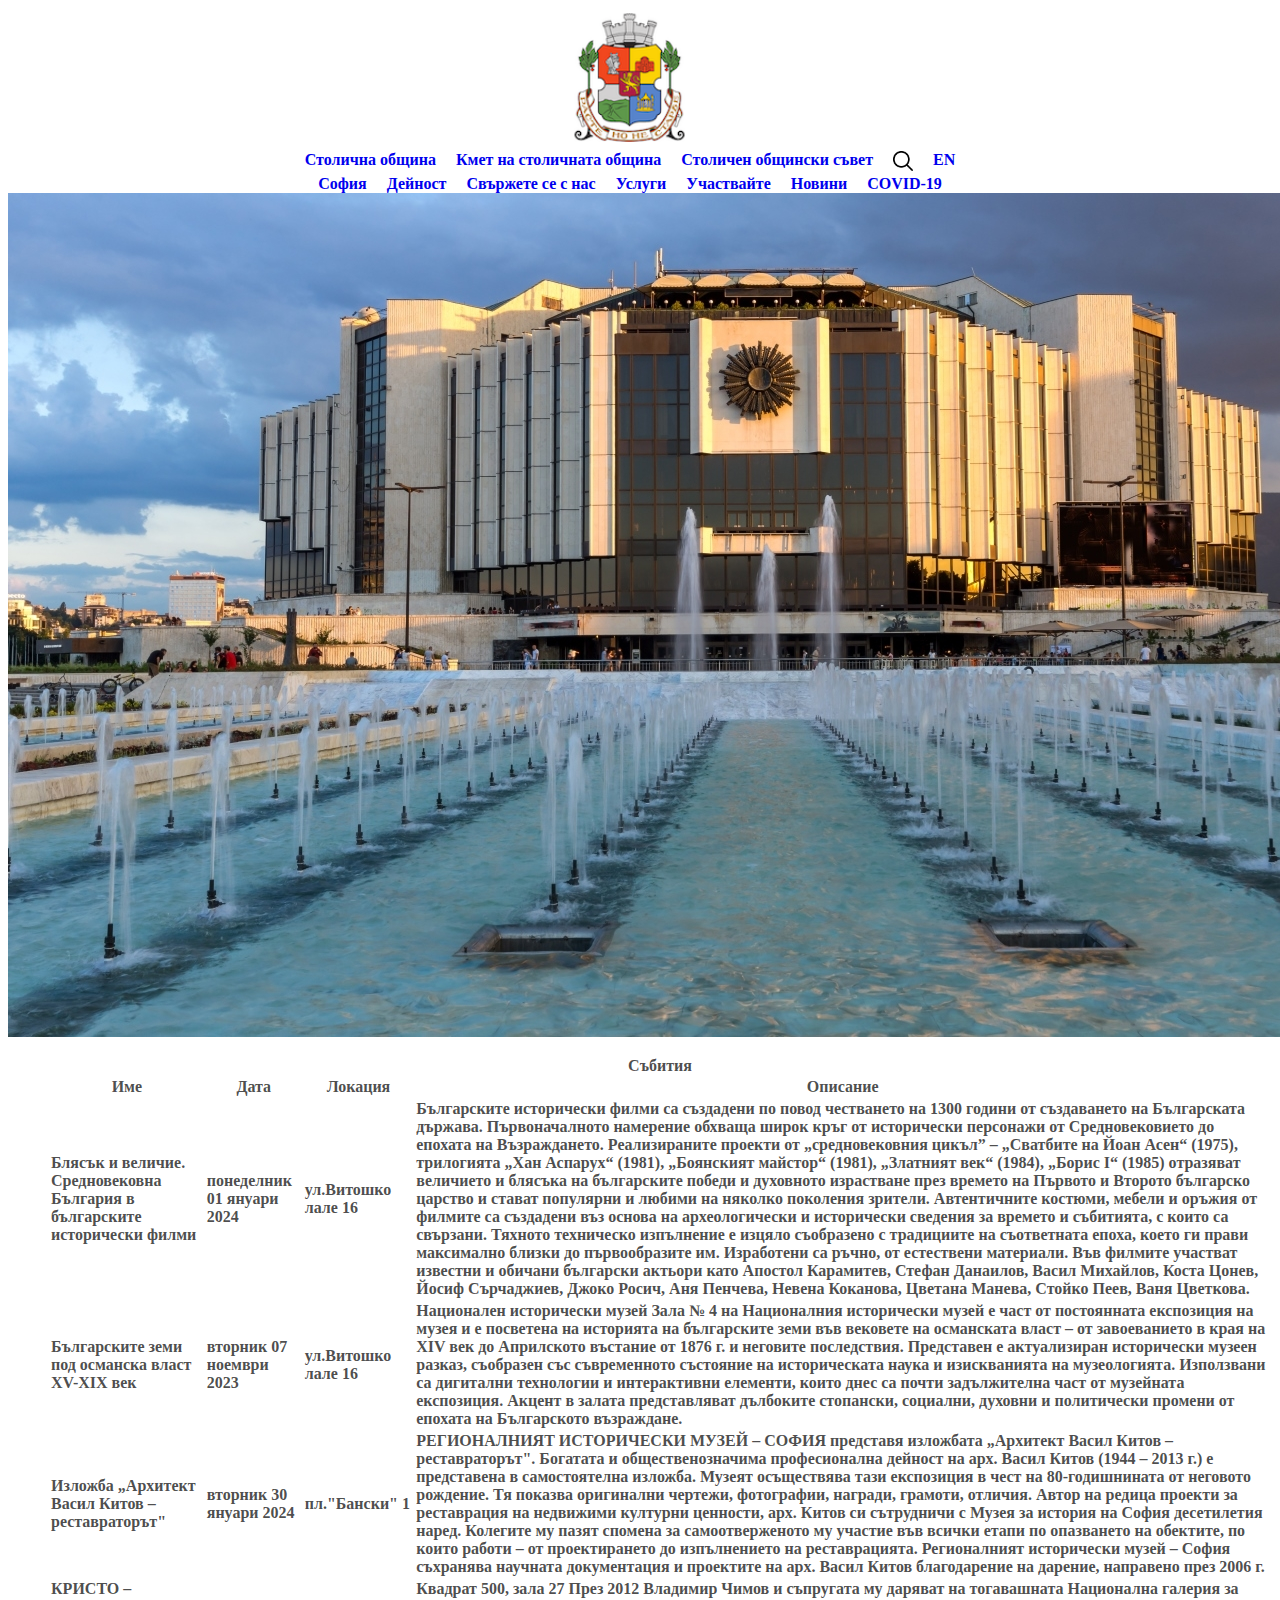
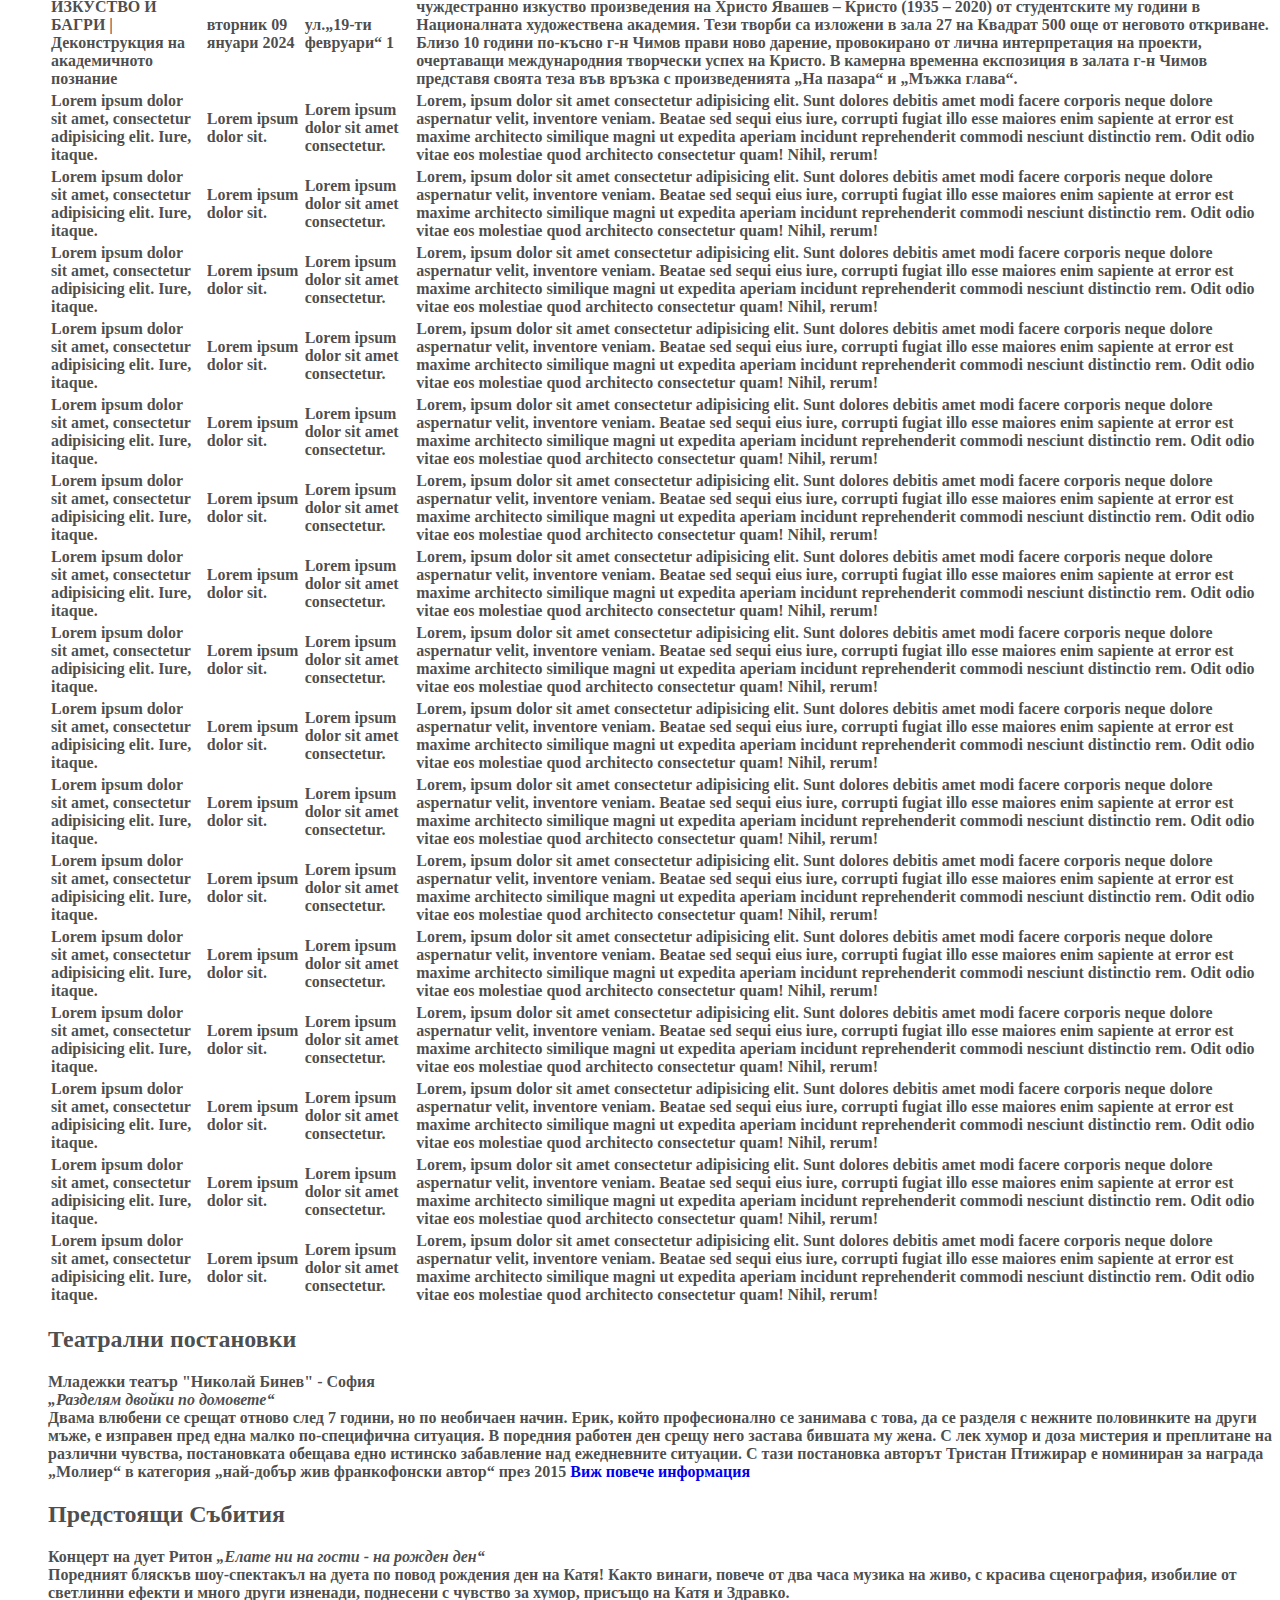
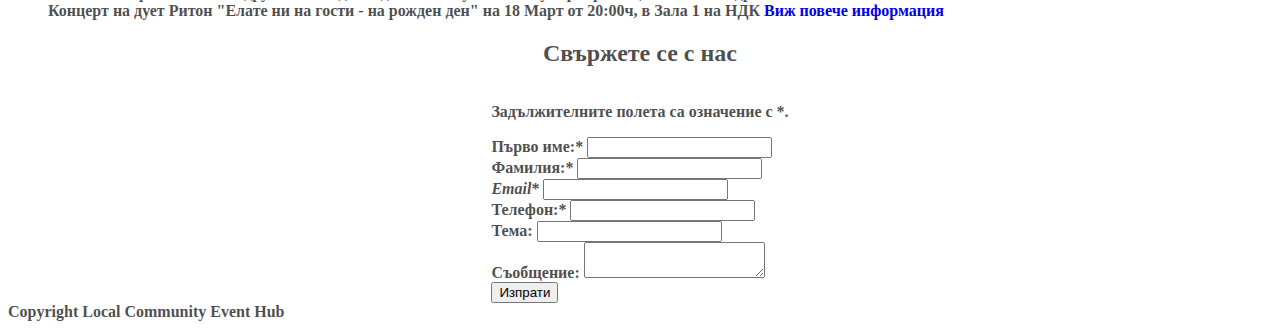
==== Completed exercises/local event hub/index.html @ 03db6034 "Add files via upload" ====
<!DOCTYPE html>
<html lang="bg-BG">

<head>
  <title>Local Community Event Hub</title>
  <link href="index.css" rel="stylesheet" type="text/css">
  <link rel="preconnect" href="https://fonts.googleapis.com">
  <link rel="preconnect" href="https://fonts.gstatic.com" crossorigin>
  <link href="https://fonts.googleapis.com/css2?family=Roboto:ital,wght@0,100;0,300;0,400;0,500;0,700;0,900;1,100;1,300;1,400;1,500;1,700;1,900&display=swap" rel="stylesheet">
</head>

<body>

  <div id="page">
    <header>
      <nav>
        <div id="adivs">

          <a id="1line" href="#">
            <img id="logo" src="layout_set_logo.png" width="180" height="200">
          </a>

          <div id="firstAdiv">
            <a class="1line" id="stolichna" href="#">Столична община</a>
            <a href="#">Кмет на столичната община</a>
            <a href="#">Столичен общински съвет</a>
            <a href="#"><img src="3917132.png" width="20px" height="20px"></a>
            <a href="#">EN</a>
          </div>
    
          <div id="secondAdiv">
            <a href="#">София</a>
            <a href="#">Дейност</a>
            <a href="#">Свържете се с нас</a>
            <a href="#">Услуги</a>
            <a href="#">Участвайте</a>
            <a href="#">Новини</a>
            <a href="#">COVID-19</a>
          </div>
        </div>
      </nav>
    </header>
    


    <img src="sofia-750.jpg">
    <div id="content">
      <article>
        <ul>
          <table>
            <caption><b>Събития</b></caption>
            <thead>
              <tr>
                <th>Име</th>
                <th>Дата</th>
                <th>Локация</th>
                <th>Описание</th>
              </tr>
            </thead>
            <tbody>
              <tr>
                <td>Блясък и величие. Средновековна България в българските исторически филми</td>
                <td>понеделник 01 януари 2024</td>
                <td>ул.Витошко лале 16</td>
                <td>Българските исторически филми са създадени по повод честването на 1300 години от създаването на
                  Българската държава.
                  Първоначалното намерение обхваща широк кръг от исторически персонажи от Средновековието до епохата на
                  Възраждането. Реализираните проекти от „средновековния цикъл” – „Сватбите на Йоан Асен“ (1975),
                  трилогията
                  „Хан Аспарух“ (1981), „Боянският майстор“ (1981), „Златният век“ (1984), „Борис I“ (1985) отразяват
                  величието и блясъка на българските победи и духовното израстване през времето на Първото и Второто
                  българско
                  царство и стават популярни и любими на няколко поколения зрители.
                  Автентичните костюми, мебели и оръжия от филмите са създадени въз основа на археологически и
                  исторически
                  сведения за времето и събитията, с които са свързани.
                  Тяхното техническо изпълнение е изцяло съобразено с традициите на съответната епоха, което ги прави
                  максимално близки до първообразите им. Изработени са ръчно, от естествени материали. Във филмите
                  участват
                  известни и обичани български актьори като Апостол Карамитев, Стефан Данаилов, Васил Михайлов, Коста
                  Цонев,
                  Йосиф Сърчаджиев, Джоко Росич, Аня Пенчева, Невена Коканова, Цветана Манева, Стойко Пеев, Ваня
                  Цветкова.
                </td>
              </tr>
              <tr>
                <td>Българските земи под османска власт XV-XIX век </td>
                <td>вторник 07 ноември 2023</td>
                <td>ул.Витошко лале 16</td>
                <td>Национален исторически музей
                  Зала № 4 на Националния исторически музей е част от постоянната експозиция на музея и е посветена на
                  историята на българските земи във вековете на османската власт – от завоеванието в края на XIV век до
                  Априлското въстание от 1876 г. и неговите последствия. Представен е актуализиран исторически музеен
                  разказ,
                  съобразен със съвременното състояние на историческата наука и изискванията на музеологията. Използвани
                  са
                  дигитални технологии и интерактивни елементи, които днес са почти задължителна част от музейната
                  експозиция.
                  Акцент в залата представляват дълбоките стопански, социални, духовни и политически промени от епохата
                  на
                  Българското възраждане.
              <tr>
                <td>Изложба „Архитект Васил Китов – реставраторът"</td>
                <td>вторник 30 януари 2024</td>
                <td>пл."Бански" 1</td>
                <td>РЕГИОНАЛНИЯТ ИСТОРИЧЕСКИ МУЗЕЙ – СОФИЯ представя изложбата „Архитект Васил Китов – реставраторът".
                  Богатата и общественозначима професионална дейност на арх. Васил Китов (1944 – 2013 г.) е представена
                  в
                  самостоятелна изложба. Музеят осъществява тази експозиция в чест на 80-годишнината от неговото
                  рождение. Тя
                  показва оригинални чертежи, фотографии, награди, грамоти, отличия.
                  Автор на редица проекти за реставрация на недвижими културни ценности, арх. Китов си сътрудничи с
                  Музея за
                  история на София десетилетия наред. Колегите му пазят спомена за самоотверженото му участие във всички
                  етапи
                  по опазването на обектите, по които работи – от проектирането до изпълнението на реставрацията.
                  Регионалният
                  исторически музей – София съхранява научната документация и проектите на арх. Васил Китов благодарение
                  на
                  дарение, направено през 2006 г.</td>
              </tr>
              <tr>
                <td>КРИСТО – ИЗКУСТВО И БАГРИ | Деконструкция на академичното познание</td>
                <td>вторник 09 януари 2024</td>
                <td>ул.„19-ти февруари“ 1</td>
                <td>Квадрат 500, зала 27
                  През 2012 Владимир Чимов и съпругата му даряват на тогавашната Национална галерия за чуждестранно
                  изкуство
                  произведения на Христо Явашев – Кристо (1935 – 2020) от студентските му години в Националната
                  художествена
                  академия. Тези творби са изложени в зала 27 на Квадрат 500 още от неговото откриване. Близо 10 години
                  по-късно г-н Чимов прави ново дарение, провокирано от лична интерпретация на проекти, очертаващи
                  международния творчески успех на Кристо.
                  В камерна временна експозиция в залата г-н Чимов представя своята теза във връзка с произведенията „На
                  пазара“ и „Мъжка глава“.</td>
              </tr>
              <tr>
                <td>Lorem ipsum dolor sit amet, consectetur adipisicing elit. Iure, itaque.</td>
                <td>Lorem ipsum dolor sit.</td>
                <td>Lorem ipsum dolor sit amet consectetur.</td>
                <td>Lorem, ipsum dolor sit amet consectetur adipisicing elit. Sunt dolores debitis amet modi facere
                  corporis
                  neque dolore aspernatur velit, inventore veniam. Beatae sed sequi eius iure, corrupti fugiat illo esse
                  maiores enim sapiente at error est maxime architecto similique magni ut expedita aperiam incidunt
                  reprehenderit commodi nesciunt distinctio rem. Odit odio vitae eos molestiae quod architecto
                  consectetur
                  quam! Nihil, rerum!</td>
              </tr>
              <tr>
                <td>Lorem ipsum dolor sit amet, consectetur adipisicing elit. Iure, itaque.</td>
                <td>Lorem ipsum dolor sit.</td>
                <td>Lorem ipsum dolor sit amet consectetur.</td>
                <td>Lorem, ipsum dolor sit amet consectetur adipisicing elit. Sunt dolores debitis amet modi facere
                  corporis
                  neque dolore aspernatur velit, inventore veniam. Beatae sed sequi eius iure, corrupti fugiat illo esse
                  maiores enim sapiente at error est maxime architecto similique magni ut expedita aperiam incidunt
                  reprehenderit commodi nesciunt distinctio rem. Odit odio vitae eos molestiae quod architecto
                  consectetur
                  quam! Nihil, rerum!</td>
              </tr>
              <tr>
                <td>Lorem ipsum dolor sit amet, consectetur adipisicing elit. Iure, itaque.</td>
                <td>Lorem ipsum dolor sit.</td>
                <td>Lorem ipsum dolor sit amet consectetur.</td>
                <td>Lorem, ipsum dolor sit amet consectetur adipisicing elit. Sunt dolores debitis amet modi facere
                  corporis
                  neque dolore aspernatur velit, inventore veniam. Beatae sed sequi eius iure, corrupti fugiat illo esse
                  maiores enim sapiente at error est maxime architecto similique magni ut expedita aperiam incidunt
                  reprehenderit commodi nesciunt distinctio rem. Odit odio vitae eos molestiae quod architecto
                  consectetur
                  quam! Nihil, rerum!</td>
              </tr>
              <tr>
                <td>Lorem ipsum dolor sit amet, consectetur adipisicing elit. Iure, itaque.</td>
                <td>Lorem ipsum dolor sit.</td>
                <td>Lorem ipsum dolor sit amet consectetur.</td>
                <td>Lorem, ipsum dolor sit amet consectetur adipisicing elit. Sunt dolores debitis amet modi facere
                  corporis
                  neque dolore aspernatur velit, inventore veniam. Beatae sed sequi eius iure, corrupti fugiat illo esse
                  maiores enim sapiente at error est maxime architecto similique magni ut expedita aperiam incidunt
                  reprehenderit commodi nesciunt distinctio rem. Odit odio vitae eos molestiae quod architecto
                  consectetur
                  quam! Nihil, rerum!</td>
              </tr>
              <tr>
                <td>Lorem ipsum dolor sit amet, consectetur adipisicing elit. Iure, itaque.</td>
                <td>Lorem ipsum dolor sit.</td>
                <td>Lorem ipsum dolor sit amet consectetur.</td>
                <td>Lorem, ipsum dolor sit amet consectetur adipisicing elit. Sunt dolores debitis amet modi facere
                  corporis
                  neque dolore aspernatur velit, inventore veniam. Beatae sed sequi eius iure, corrupti fugiat illo esse
                  maiores enim sapiente at error est maxime architecto similique magni ut expedita aperiam incidunt
                  reprehenderit commodi nesciunt distinctio rem. Odit odio vitae eos molestiae quod architecto
                  consectetur
                  quam! Nihil, rerum!</td>
              </tr>
              <tr>
                <td>Lorem ipsum dolor sit amet, consectetur adipisicing elit. Iure, itaque.</td>
                <td>Lorem ipsum dolor sit.</td>
                <td>Lorem ipsum dolor sit amet consectetur.</td>
                <td>Lorem, ipsum dolor sit amet consectetur adipisicing elit. Sunt dolores debitis amet modi facere
                  corporis
                  neque dolore aspernatur velit, inventore veniam. Beatae sed sequi eius iure, corrupti fugiat illo esse
                  maiores enim sapiente at error est maxime architecto similique magni ut expedita aperiam incidunt
                  reprehenderit commodi nesciunt distinctio rem. Odit odio vitae eos molestiae quod architecto
                  consectetur
                  quam! Nihil, rerum!</td>
              </tr>
              <tr>
                <td>Lorem ipsum dolor sit amet, consectetur adipisicing elit. Iure, itaque.</td>
                <td>Lorem ipsum dolor sit.</td>
                <td>Lorem ipsum dolor sit amet consectetur.</td>
                <td>Lorem, ipsum dolor sit amet consectetur adipisicing elit. Sunt dolores debitis amet modi facere
                  corporis
                  neque dolore aspernatur velit, inventore veniam. Beatae sed sequi eius iure, corrupti fugiat illo esse
                  maiores enim sapiente at error est maxime architecto similique magni ut expedita aperiam incidunt
                  reprehenderit commodi nesciunt distinctio rem. Odit odio vitae eos molestiae quod architecto
                  consectetur
                  quam! Nihil, rerum!</td>
              </tr>
              <tr>
                <td>Lorem ipsum dolor sit amet, consectetur adipisicing elit. Iure, itaque.</td>
                <td>Lorem ipsum dolor sit.</td>
                <td>Lorem ipsum dolor sit amet consectetur.</td>
                <td>Lorem, ipsum dolor sit amet consectetur adipisicing elit. Sunt dolores debitis amet modi facere
                  corporis
                  neque dolore aspernatur velit, inventore veniam. Beatae sed sequi eius iure, corrupti fugiat illo esse
                  maiores enim sapiente at error est maxime architecto similique magni ut expedita aperiam incidunt
                  reprehenderit commodi nesciunt distinctio rem. Odit odio vitae eos molestiae quod architecto
                  consectetur
                  quam! Nihil, rerum!</td>
              </tr>
              <tr>
                <td>Lorem ipsum dolor sit amet, consectetur adipisicing elit. Iure, itaque.</td>
                <td>Lorem ipsum dolor sit.</td>
                <td>Lorem ipsum dolor sit amet consectetur.</td>
                <td>Lorem, ipsum dolor sit amet consectetur adipisicing elit. Sunt dolores debitis amet modi facere
                  corporis
                  neque dolore aspernatur velit, inventore veniam. Beatae sed sequi eius iure, corrupti fugiat illo esse
                  maiores enim sapiente at error est maxime architecto similique magni ut expedita aperiam incidunt
                  reprehenderit commodi nesciunt distinctio rem. Odit odio vitae eos molestiae quod architecto
                  consectetur
                  quam! Nihil, rerum!</td>
              </tr>
              <tr>
                <td>Lorem ipsum dolor sit amet, consectetur adipisicing elit. Iure, itaque.</td>
                <td>Lorem ipsum dolor sit.</td>
                <td>Lorem ipsum dolor sit amet consectetur.</td>
                <td>Lorem, ipsum dolor sit amet consectetur adipisicing elit. Sunt dolores debitis amet modi facere
                  corporis
                  neque dolore aspernatur velit, inventore veniam. Beatae sed sequi eius iure, corrupti fugiat illo esse
                  maiores enim sapiente at error est maxime architecto similique magni ut expedita aperiam incidunt
                  reprehenderit commodi nesciunt distinctio rem. Odit odio vitae eos molestiae quod architecto
                  consectetur
                  quam! Nihil, rerum!</td>
              </tr>
              <tr>
                <td>Lorem ipsum dolor sit amet, consectetur adipisicing elit. Iure, itaque.</td>
                <td>Lorem ipsum dolor sit.</td>
                <td>Lorem ipsum dolor sit amet consectetur.</td>
                <td>Lorem, ipsum dolor sit amet consectetur adipisicing elit. Sunt dolores debitis amet modi facere
                  corporis
                  neque dolore aspernatur velit, inventore veniam. Beatae sed sequi eius iure, corrupti fugiat illo esse
                  maiores enim sapiente at error est maxime architecto similique magni ut expedita aperiam incidunt
                  reprehenderit commodi nesciunt distinctio rem. Odit odio vitae eos molestiae quod architecto
                  consectetur
                  quam! Nihil, rerum!</td>
              </tr>
              <tr>
                <td>Lorem ipsum dolor sit amet, consectetur adipisicing elit. Iure, itaque.</td>
                <td>Lorem ipsum dolor sit.</td>
                <td>Lorem ipsum dolor sit amet consectetur.</td>
                <td>Lorem, ipsum dolor sit amet consectetur adipisicing elit. Sunt dolores debitis amet modi facere
                  corporis
                  neque dolore aspernatur velit, inventore veniam. Beatae sed sequi eius iure, corrupti fugiat illo esse
                  maiores enim sapiente at error est maxime architecto similique magni ut expedita aperiam incidunt
                  reprehenderit commodi nesciunt distinctio rem. Odit odio vitae eos molestiae quod architecto
                  consectetur
                  quam! Nihil, rerum!</td>
              </tr>
              <tr>
                <td>Lorem ipsum dolor sit amet, consectetur adipisicing elit. Iure, itaque.</td>
                <td>Lorem ipsum dolor sit.</td>
                <td>Lorem ipsum dolor sit amet consectetur.</td>
                <td>Lorem, ipsum dolor sit amet consectetur adipisicing elit. Sunt dolores debitis amet modi facere
                  corporis
                  neque dolore aspernatur velit, inventore veniam. Beatae sed sequi eius iure, corrupti fugiat illo esse
                  maiores enim sapiente at error est maxime architecto similique magni ut expedita aperiam incidunt
                  reprehenderit commodi nesciunt distinctio rem. Odit odio vitae eos molestiae quod architecto
                  consectetur
                  quam! Nihil, rerum!</td>
              </tr>
              <tr>
                <td>Lorem ipsum dolor sit amet, consectetur adipisicing elit. Iure, itaque.</td>
                <td>Lorem ipsum dolor sit.</td>
                <td>Lorem ipsum dolor sit amet consectetur.</td>
                <td>Lorem, ipsum dolor sit amet consectetur adipisicing elit. Sunt dolores debitis amet modi facere
                  corporis
                  neque dolore aspernatur velit, inventore veniam. Beatae sed sequi eius iure, corrupti fugiat illo esse
                  maiores enim sapiente at error est maxime architecto similique magni ut expedita aperiam incidunt
                  reprehenderit commodi nesciunt distinctio rem. Odit odio vitae eos molestiae quod architecto
                  consectetur
                  quam! Nihil, rerum!</td>
              </tr>
              <tr>
                <td>Lorem ipsum dolor sit amet, consectetur adipisicing elit. Iure, itaque.</td>
                <td>Lorem ipsum dolor sit.</td>
                <td>Lorem ipsum dolor sit amet consectetur.</td>
                <td>Lorem, ipsum dolor sit amet consectetur adipisicing elit. Sunt dolores debitis amet modi facere
                  corporis
                  neque dolore aspernatur velit, inventore veniam. Beatae sed sequi eius iure, corrupti fugiat illo esse
                  maiores enim sapiente at error est maxime architecto similique magni ut expedita aperiam incidunt
                  reprehenderit commodi nesciunt distinctio rem. Odit odio vitae eos molestiae quod architecto
                  consectetur
                  quam! Nihil, rerum!</td>
              </tr>
              <tr>
                <td>Lorem ipsum dolor sit amet, consectetur adipisicing elit. Iure, itaque.</td>
                <td>Lorem ipsum dolor sit.</td>
                <td>Lorem ipsum dolor sit amet consectetur.</td>
                <td>Lorem, ipsum dolor sit amet consectetur adipisicing elit. Sunt dolores debitis amet modi facere
                  corporis
                  neque dolore aspernatur velit, inventore veniam. Beatae sed sequi eius iure, corrupti fugiat illo esse
                  maiores enim sapiente at error est maxime architecto similique magni ut expedita aperiam incidunt
                  reprehenderit commodi nesciunt distinctio rem. Odit odio vitae eos molestiae quod architecto
                  consectetur
                  quam! Nihil, rerum!</td>
              </tr>

            </tbody>
          </table>
          <h2>Театрални постановки</h2>
          <p><b>Младежки театър "Николай Бинев" - София</b><br />
            <i><q>Разделям двойки по домовете</q></i><br />
            Двама влюбени се срещат отново след 7 години, но по необичаен начин. Ерик, който професионално се занимава с
            това,
            да се разделя с нежните половинките на други мъже, е изправен пред една малко по-специфична ситуация. В
            поредния
            работен ден срещу него застава бившата му жена.

            С лек хумор и доза мистерия и преплитане на различни чувства, постановката обещава едно истинско забавление
            над
            ежедневните ситуации.

            С тази постановка авторът Тристан Птижирар е номиниран за награда „Молиер“ в категория „най-добър жив
            франкофонски
            автор“ през 2015

            <a
              href="https://opoznai.bg/events/view/razdeliam-dvoiki-po-domovete/sl:[base64]">Виж
              повече информация</a>
          </p>

          <h2>Предстоящи Събития</h2>
          <p><b>Концерт на дует Ритон <i><q>Елате ни на гости - на рожден ден</q></i></b><br />
            Поредният бляскъв шоу-спектакъл на дуета по повод рождения ден на Катя! Както винаги, повече от два часа
            музика на
            живо, с красива сценография, изобилие от светлинни ефекти и много други изненади, поднесени с чувство за
            хумор,
            присъщо на Катя и Здравко.<br />
            Концерт на дует Ритон "Елате ни на гости - на рожден ден" на 18 Март от 20:00ч, в Зала 1 на НДК
            <a href="https://opoznai.bg/events/view/kontzert-na-duet-riton-elate-ni-na-gosti-na-rojden-den">Виж повече
              информация</a>
          </p>
        </ul>

        
        <h2 id="contact-us">Свържете се с нас</h2>
        <section>
        <form action="/my-handling-form-page" method="post">
          <p>Задължителните полета са означение с <span aria-label="required">*</span>.</p>
          <div>
            <label for="name"><strong>Първо име:</strong><span aria-label="required">*</span></label>
            <input type="text" id="name" name="user_name" />
          </div>

          <div>
            <label for="name"><strong>Фамилия:</strong><span aria-label="required">*</span></label>
            <input type="text" id="name" name="user_name" />
          </div>

          <div>
            <label type="email" for="mail"><em>Email</em><span aria-label="required">*</span></label>
            <input type="email" id="mail" name="user_email" />
          </div>

          <div>
            <label type="tel" for="tel"><strong>Телефон:</strong><span aria-label="required">*</span></label>
            <input type="tel" id="tel" name="tel" />
          </div>

          <div>
            <label for="subject"><strong>Тема:</strong></label>
            <input type="text" name="subject" id="subject" list="mySuggestion" />
            <datalist id="mySuggestion">
              <option>Култура</option>
              <option>Събития</option>
              <option>Препоръки</option>
              <option>Заявка за участие</option>
              <option>Отзиви</option>
            </datalist>
          </div>

          <div>
            <label for="msg">Съобщение:</label>
            <textarea id="msg" name="user_message"></textarea>
          </div>

          <div class="button">
            <button type="submit">Изпрати</button>
          </div>
        </form>
        </section>
        
      </article>
    </div>
    <footer>
      Copyright Local Community Event Hub
    </footer>
  </div>
</body>

</html>
---- Completed exercises/local event hub/index.css ----
@import url('https://fonts.googleapis.com/css2?family=Open+Sans:ital,wght@0,300..800;1,300..800&family=Roboto:ital,wght@0,100;0,300;0,400;0,500;0,700;0,900;1,100;1,300;1,400;1,500;1,700;1,900&display=swap');
:root {
    color: rgba(0, 0, 0, 0.714);
    font-weight: 550;
    font-style: normal;
}

header {
    display: flex;
  flex-direction: column; /* Arrange items vertically */
  align-items: center;
}

#adivs {
    display: flex;
    flex-direction: column; /* Arrange items vertically */
    align-items: center; /* Center items horizontally */
  }
  
  
#firstAdiv, #secondAdiv {
    display: flex;
    justify-content: center;
  }
  
#logo {
    width: 130px;
    height: auto;
    align-content: center;
  }

section{
    display: flex;
    justify-content: center;
  }
  
#contact-us{
    text-align: center;
  }
  
a {
    margin-right: 20px;
    text-decoration: none;
}
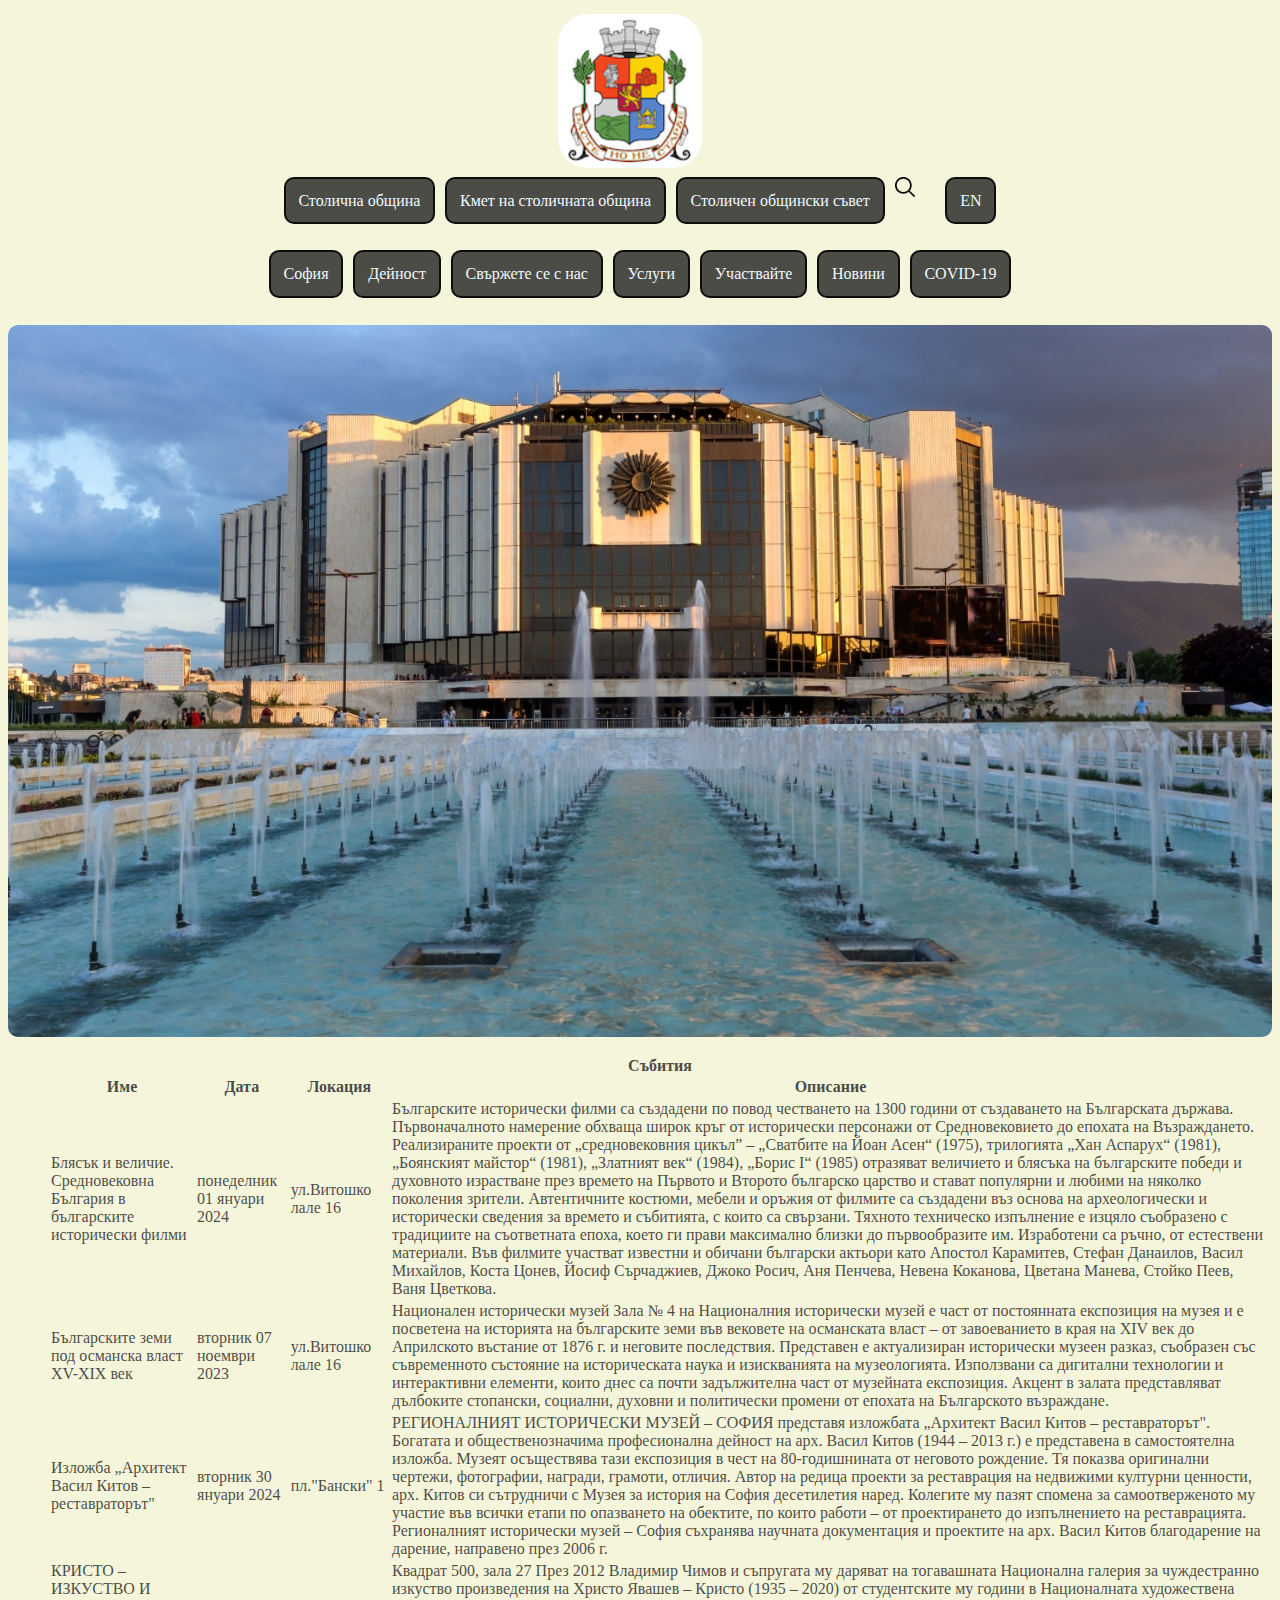
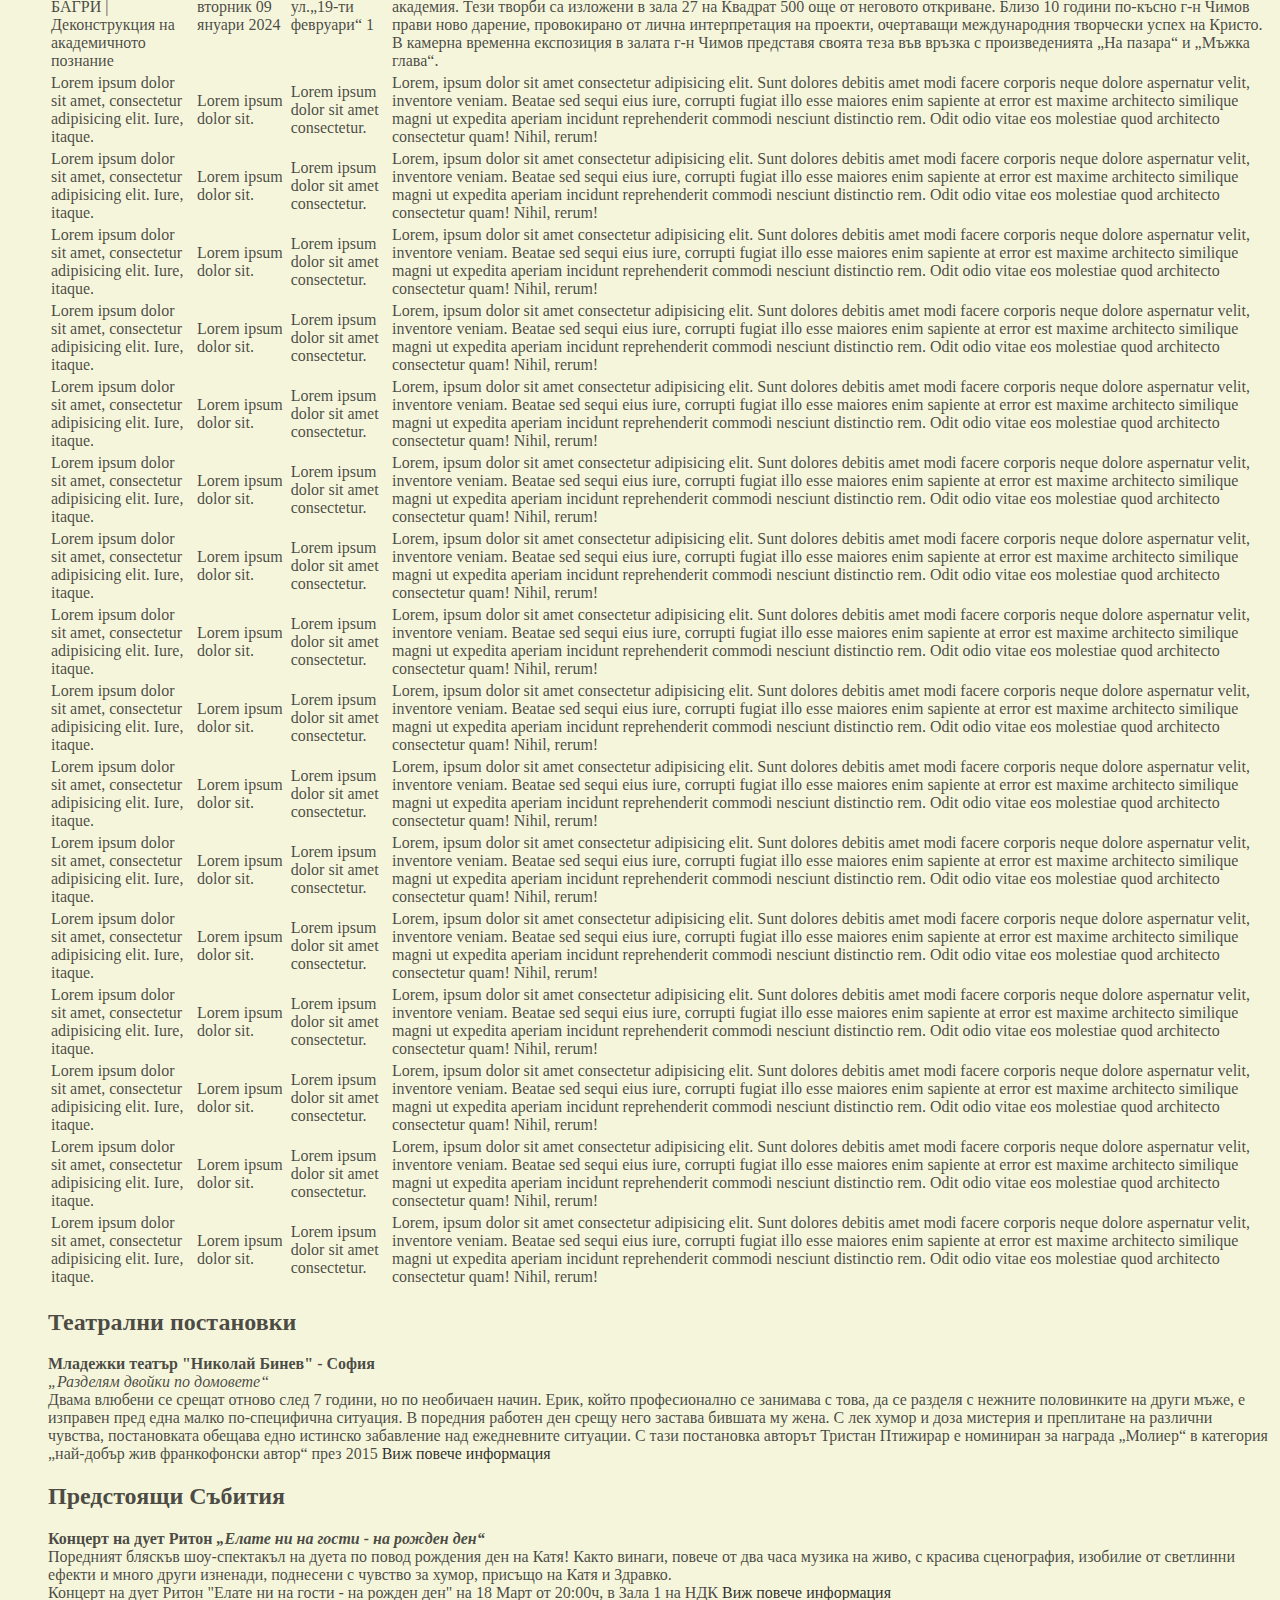
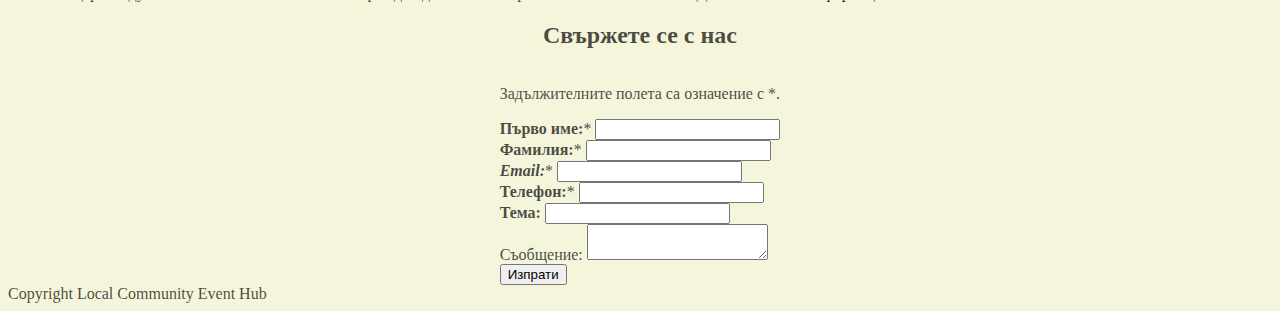
==== commit 49c00fc6: "Add files via upload" ====
--- a/Completed exercises/local event hub/index.html
+++ b/Completed exercises/local event hub/index.html
@@ -21,21 +21,21 @@
           </a>
 
           <div id="firstAdiv">
-            <a class="1line" id="stolichna" href="#">Столична община</a>
-            <a href="#">Кмет на столичната община</a>
-            <a href="#">Столичен общински съвет</a>
+            <a class="aheader" id="stolichna" href="#">Столична община</a>
+            <a class="aheader" href="#">Кмет на столичната община</a>
+            <a class="aheader" href="#">Столичен общински съвет</a>
             <a href="#"><img src="3917132.png" width="20px" height="20px"></a>
-            <a href="#">EN</a>
+            <a class="aheader" href="#">EN</a>
           </div>
     
           <div id="secondAdiv">
-            <a href="#">София</a>
-            <a href="#">Дейност</a>
-            <a href="#">Свържете се с нас</a>
-            <a href="#">Услуги</a>
-            <a href="#">Участвайте</a>
-            <a href="#">Новини</a>
-            <a href="#">COVID-19</a>
+            <a class="aheader" href="#">София</a>
+            <a class="aheader" href="#">Дейност</a>
+            <a class="aheader" href="#">Свържете се с нас</a>
+            <a class="aheader" href="#">Услуги</a>
+            <a class="aheader" href="#">Участвайте</a>
+            <a class="aheader" href="#">Новини</a>
+            <a class="aheader" href="#">COVID-19</a>
           </div>
         </div>
       </nav>
@@ -380,7 +380,7 @@
           </div>
 
           <div>
-            <label type="email" for="mail"><em>Email</em><span aria-label="required">*</span></label>
+            <label type="email" for="mail"><em>Email:</em><span aria-label="required">*</span></label>
             <input type="email" id="mail" name="user_email" />
           </div>
 
--- a/Completed exercises/local event hub/index.css
+++ b/Completed exercises/local event hub/index.css
@@ -1,45 +1,160 @@
 @import url('https://fonts.googleapis.com/css2?family=Open+Sans:ital,wght@0,300..800;1,300..800&family=Roboto:ital,wght@0,100;0,300;0,400;0,500;0,700;0,900;1,100;1,300;1,400;1,500;1,700;1,900&display=swap');
+
 :root {
-    color: rgba(0, 0, 0, 0.714);
-    font-weight: 550;
-    font-style: normal;
+  color: rgba(0, 0, 0, 0.714);
+  font-weight: 530;
+  font-style: normal;
+  background-color: beige;
+  font-size: 1em;
+}
+
+body {
 }
 
 header {
-    display: flex;
-  flex-direction: column; /* Arrange items vertically */
+  display: flex;
+  flex-direction: column;
   align-items: center;
 }
 
-#adivs {
-    display: flex;
-    flex-direction: column; /* Arrange items vertically */
-    align-items: center; /* Center items horizontally */
-  }
-  
-  
-#firstAdiv, #secondAdiv {
-    display: flex;
-    justify-content: center;
-  }
-  
-#logo {
-    width: 130px;
-    height: auto;
-    align-content: center;
-  }
-
-section{
-    display: flex;
-    justify-content: center;
-  }
-  
-#contact-us{
-    text-align: center;
-  }
-  
-a {
-    margin-right: 20px;
-    text-decoration: none;
+nav {
+  display: flex;
+  flex-direction: column; 
+  align-items: center; 
 }
 
+#adivs {
+  display: flex;
+  flex-direction: column;
+  align-items: center;
+}
+
+
+#firstAdiv,
+#secondAdiv {
+  display: flex;
+  justify-content: center;
+  padding-bottom: 1rem;
+  
+}
+
+#logo {
+  width: 9em;
+  height: auto;
+  align-content: center;
+  border-radius: 30px;
+}
+
+section {
+  display: flex;
+  justify-content: center;
+}
+
+#contact-us {
+  text-align: center;
+}
+
+a {
+  margin-right: 1.3em;
+  text-decoration: none;
+  color: rgba(0, 0, 0, 0.826);
+  font-size: 1em;
+}
+
+img[src="sofia-750.jpg"] {
+  border-radius: 10px;
+  max-width: 100%;
+}
+
+.aheader{
+  border: 2px solid rgba(0, 0, 0, 0.826);
+  border-radius: 10px;
+  background-color: rgba(12, 12, 12, 0.727);
+  color: aliceblue;
+  transition: all 0.7s ease-out;
+  padding: 1vw;
+  max-width: 60%;
+  min-width: 0.2em;
+  margin: 5px;
+}
+
+.aheader:hover,
+.aheader:focus {
+  background-color: #fff;
+  color: #333;
+  animation: enlarge 0.4s ease forwards;
+  
+}
+
+@keyframes enlarge {
+  0% {
+    transform: scale(1);
+  }
+  100% {
+    transform: scale(1.15);
+  }
+}
+
+img[src="3917132.png"]:hover {
+  background-color: #3f3b27a7;
+  border-radius: 10px;
+}
+
+a img[src="3917132.png"] {
+  padding: 5px;
+  transition: all 0.7s ease-out;
+  animation: enlarge 0.4s ease forwards;
+}
+
+label[for="mail"] em {
+  font-weight: bold;
+}
+
+table {
+  max-width: 100%;
+}
+
+@media only screen and (max-width: 600px) {
+  body {
+    max-width: 100%;
+  }
+  #adivs{
+    margin: auto;
+    padding: 0.5vw;
+  }
+}
+@media only screen and (min-width: 600px) {
+  body {
+    max-width: 100%;
+  }
+  #adivs{
+    margin: auto;
+    padding: 0.5vw;
+  }
+}
+@media screen and (max-width: 768px) {
+  #logo {
+    width: 7em;
+  }
+  body {
+    max-width: 100%;
+  }
+  #adivs {
+    flex-direction: column;
+    justify-content: center;
+    align-items: center;
+  }
+  .aheader {
+    max-width: 75%;
+  }
+}   
+@media only screen and (min-width: 992px) {
+  body {
+    max-width: 100%;
+  }
+}
+@media only screen and (min-width: 1200px) {
+  body {
+    min-width: 1200px;;
+  }
+}